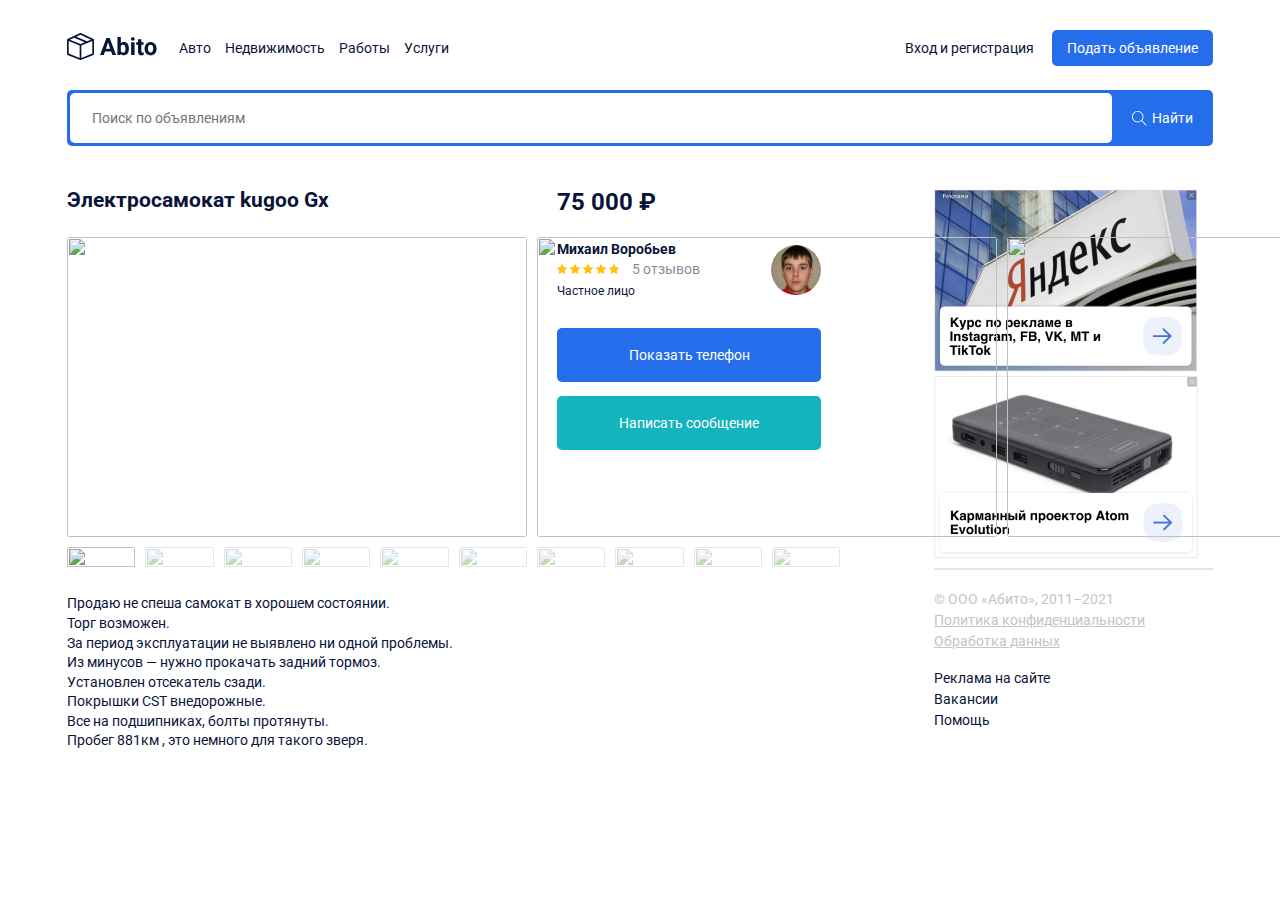
==== single.html @ 285af228 "Сверстали страницу объявления и сделали слайдер" ====
<!DOCTYPE html>
<html lang="en">

<head>
    <meta charset="UTF-8">
    <meta http-equiv="X-UA-Compatible" content="IE=edge">
    <meta name="viewport" content="width=device-width, initial-scale=1.0">
    <title>Страница объявления</title>
    <link rel="preconnect" href="https://fonts.googleapis.com">
    <link rel="preconnect" href="https://fonts.gstatic.com" crossorigin>
    <link href="https://fonts.googleapis.com/css2?family=Roboto:wght@400;700&display=swap" rel="stylesheet">
    <link rel="stylesheet" href="css/normalize.css">
    <link rel="stylesheet" href="https://unpkg.com/swiper/swiper-bundle.min.css" />
    <link rel="stylesheet" href="css/style.css">
</head>

<body>

    <header class="header container">
        <div class="navbar">

            <a href="/index.html" class="logo">
                <img src="image/logo.svg" alt="Logo Abito" class="logo-image">
            </a>

            <nav class="navbar-menu">
                <ul class="menu">
                    <li class="menu-item">
                        <a href="#" class="menu-link">Авто</a>
                    </li>
                    <li class="menu-item">
                        <a href="#" class="menu-link">Недвижимость</a>
                    </li>
                    <li class="menu-item">
                        <a href="#" class="menu-link">Работы</a>
                    </li>
                    <li class="menu-item">
                        <a href="#" class="menu-link">Услуги</a>
                    </li>
                </ul>
            </nav>

            <div class="button-group">
                <a href="#" class="button button-link">Вход и регистрация</a>
                <a href="#" class="button button-primary">Подать объявление</a>
            </div>


        </div>
        <!-- /.navbar -->
        <div class="search-panel">
            <input type="search" class="search-input" placeholder="Поиск по объявлениям">
            <button class="search-button">
                <svg class="search-icon" width="15" height="15" viewBox="0 0 15 15" fill="none"
                    xmlns="http://www.w3.org/2000/svg">
                    <g clip-path="url(#clip0)">
                        <path
                            d="M14.6506 14.0012L10.0862 9.43675C10.9465 8.43352 11.4706 7.13293 11.4706 5.71058C11.4706 2.54822 8.89765 -0.0247192 5.7353 -0.0247192C4.20353 -0.0247192 2.76265 0.571751 1.67824 1.6544C0.595589 2.73793 -0.000881376 4.17881 9.77541e-07 5.71058C9.77541e-07 8.87293 2.57294 11.4459 5.7353 11.4459C7.15765 11.4459 8.45912 10.9218 9.46235 10.0615L14.0268 14.6259L14.6506 14.0012ZM5.7353 10.5635C3.06 10.5635 0.882354 8.38675 0.882354 5.71058C0.881472 4.41352 1.38618 3.19499 2.30294 2.2791C3.21882 1.36234 4.43824 0.857634 5.7353 0.857634C8.41059 0.857634 10.5882 3.0344 10.5882 5.71058C10.5882 8.38587 8.41059 10.5635 5.7353 10.5635Z"
                            fill="white" />
                    </g>
                    <defs>
                        <clipPath id="clip0">
                            <rect width="15" height="15" fill="white" />
                        </clipPath>
                    </defs>
                </svg>

                <span class="search-button-text">Найти</span>
            </button>
        </div>
        <!-- /.search-panel -->
    </header>

    <div class="page-content container">

        <main class="main main-single">

            <div class="content">
                <h2 class="page-title single-title">Электросамокат kugoo Gx</h2>

                <!-- Сам слайдер -->
                <div style="--swiper-navigation-color: #fff; --swiper-pagination-color: #fff"
                    class="swiper-container mySwiper2">
                    <div class="swiper-wrapper">
                        <div class="swiper-slide">
                            <img src="https://swiperjs.com/demos/images/nature-1.jpg" />
                        </div>
                        <div class="swiper-slide">
                            <img src="https://swiperjs.com/demos/images/nature-2.jpg" />
                        </div>
                        <div class="swiper-slide">
                            <img src="https://swiperjs.com/demos/images/nature-3.jpg" />
                        </div>
                        <div class="swiper-slide">
                            <img src="https://swiperjs.com/demos/images/nature-4.jpg" />
                        </div>
                        <div class="swiper-slide">
                            <img src="https://swiperjs.com/demos/images/nature-5.jpg" />
                        </div>
                        <div class="swiper-slide">
                            <img src="https://swiperjs.com/demos/images/nature-6.jpg" />
                        </div>
                        <div class="swiper-slide">
                            <img src="https://swiperjs.com/demos/images/nature-7.jpg" />
                        </div>
                        <div class="swiper-slide">
                            <img src="https://swiperjs.com/demos/images/nature-8.jpg" />
                        </div>
                        <div class="swiper-slide">
                            <img src="https://swiperjs.com/demos/images/nature-9.jpg" />
                        </div>
                        <div class="swiper-slide">
                            <img src="https://swiperjs.com/demos/images/nature-10.jpg" />
                        </div>
                    </div>

                </div>
                <div thumbsSlider="" class="swiper-container mySwiper">
                    <div class="swiper-wrapper">
                        <div class="swiper-slide">
                            <img src="https://swiperjs.com/demos/images/nature-1.jpg" />
                        </div>
                        <div class="swiper-slide">
                            <img src="https://swiperjs.com/demos/images/nature-2.jpg" />
                        </div>
                        <div class="swiper-slide">
                            <img src="https://swiperjs.com/demos/images/nature-3.jpg" />
                        </div>
                        <div class="swiper-slide">
                            <img src="https://swiperjs.com/demos/images/nature-4.jpg" />
                        </div>
                        <div class="swiper-slide">
                            <img src="https://swiperjs.com/demos/images/nature-5.jpg" />
                        </div>
                        <div class="swiper-slide">
                            <img src="https://swiperjs.com/demos/images/nature-6.jpg" />
                        </div>
                        <div class="swiper-slide">
                            <img src="https://swiperjs.com/demos/images/nature-7.jpg" />
                        </div>
                        <div class="swiper-slide">
                            <img src="https://swiperjs.com/demos/images/nature-8.jpg" />
                        </div>
                        <div class="swiper-slide">
                            <img src="https://swiperjs.com/demos/images/nature-9.jpg" />
                        </div>
                        <div class="swiper-slide">
                            <img src="https://swiperjs.com/demos/images/nature-10.jpg" />
                        </div>
                    </div>
                </div>
                <div class="content-text">
                    <p>
                        Продаю не спеша самокат в хорошем состоянии.<br>
                        Торг возможен.<br>
                        За период эксплуатации не выявлено ни одной проблемы.<br>
                        Из минусов — нужно прокачать задний тормоз.<br>
                        Установлен отсекатель сзади.<br>
                        Покрышки CST внедорожные.<br>
                        Все на подшипниках, болты протянуты.<br>
                        Пробег 881км , это немного для такого зверя.
                    </p>
                </div>

            </div>
            <!-- /.content -->
            <div class="author">
                <strong class="single-price">75 000 ₽</strong>
                <div class="author-wrapper">
                    <div class="author-info">
                        <span class="author-name">Михаил Воробьев</span>
                        <div class="rating">
                            <svg width="10" height="10" viewBox="0 0 10 10" fill="none"
                                xmlns="http://www.w3.org/2000/svg">
                                <path
                                    d="M9.97393 3.83595C9.90847 3.63346 9.72887 3.48965 9.51639 3.4705L6.63011 3.20842L5.4888 0.537072C5.40465 0.341297 5.21299 0.214569 5.00005 0.214569C4.78711 0.214569 4.59545 0.341297 4.5113 0.53753L3.36999 3.20842L0.483257 3.4705C0.271154 3.4901 0.0920116 3.63346 0.0261682 3.83595C-0.0396751 4.03844 0.0211327 4.26054 0.181583 4.40054L2.36326 6.31389L1.71994 9.14775C1.67286 9.35612 1.75374 9.5715 1.92662 9.69647C2.01955 9.76361 2.12827 9.79779 2.23791 9.79779C2.33244 9.79779 2.42621 9.77231 2.51036 9.72195L5.00005 8.23396L7.48882 9.72195C7.67094 9.83152 7.90052 9.82152 8.07302 9.69647C8.24598 9.57112 8.32678 9.35566 8.27971 9.14775L7.63638 6.31389L9.81806 4.40093C9.97851 4.26054 10.0398 4.03882 9.97393 3.83595Z"
                                    fill="#FFC107" />
                            </svg>
                            <svg width="10" height="10" viewBox="0 0 10 10" fill="none"
                                xmlns="http://www.w3.org/2000/svg">
                                <path
                                    d="M9.97393 3.83595C9.90847 3.63346 9.72887 3.48965 9.51639 3.4705L6.63011 3.20842L5.4888 0.537072C5.40465 0.341297 5.21299 0.214569 5.00005 0.214569C4.78711 0.214569 4.59545 0.341297 4.5113 0.53753L3.36999 3.20842L0.483257 3.4705C0.271154 3.4901 0.0920116 3.63346 0.0261682 3.83595C-0.0396751 4.03844 0.0211327 4.26054 0.181583 4.40054L2.36326 6.31389L1.71994 9.14775C1.67286 9.35612 1.75374 9.5715 1.92662 9.69647C2.01955 9.76361 2.12827 9.79779 2.23791 9.79779C2.33244 9.79779 2.42621 9.77231 2.51036 9.72195L5.00005 8.23396L7.48882 9.72195C7.67094 9.83152 7.90052 9.82152 8.07302 9.69647C8.24598 9.57112 8.32678 9.35566 8.27971 9.14775L7.63638 6.31389L9.81806 4.40093C9.97851 4.26054 10.0398 4.03882 9.97393 3.83595Z"
                                    fill="#FFC107" />
                            </svg>
                            <svg width="10" height="10" viewBox="0 0 10 10" fill="none"
                                xmlns="http://www.w3.org/2000/svg">
                                <path
                                    d="M9.97393 3.83595C9.90847 3.63346 9.72887 3.48965 9.51639 3.4705L6.63011 3.20842L5.4888 0.537072C5.40465 0.341297 5.21299 0.214569 5.00005 0.214569C4.78711 0.214569 4.59545 0.341297 4.5113 0.53753L3.36999 3.20842L0.483257 3.4705C0.271154 3.4901 0.0920116 3.63346 0.0261682 3.83595C-0.0396751 4.03844 0.0211327 4.26054 0.181583 4.40054L2.36326 6.31389L1.71994 9.14775C1.67286 9.35612 1.75374 9.5715 1.92662 9.69647C2.01955 9.76361 2.12827 9.79779 2.23791 9.79779C2.33244 9.79779 2.42621 9.77231 2.51036 9.72195L5.00005 8.23396L7.48882 9.72195C7.67094 9.83152 7.90052 9.82152 8.07302 9.69647C8.24598 9.57112 8.32678 9.35566 8.27971 9.14775L7.63638 6.31389L9.81806 4.40093C9.97851 4.26054 10.0398 4.03882 9.97393 3.83595Z"
                                    fill="#FFC107" />
                            </svg>
                            <svg width="10" height="10" viewBox="0 0 10 10" fill="none"
                                xmlns="http://www.w3.org/2000/svg">
                                <path
                                    d="M9.97393 3.83595C9.90847 3.63346 9.72887 3.48965 9.51639 3.4705L6.63011 3.20842L5.4888 0.537072C5.40465 0.341297 5.21299 0.214569 5.00005 0.214569C4.78711 0.214569 4.59545 0.341297 4.5113 0.53753L3.36999 3.20842L0.483257 3.4705C0.271154 3.4901 0.0920116 3.63346 0.0261682 3.83595C-0.0396751 4.03844 0.0211327 4.26054 0.181583 4.40054L2.36326 6.31389L1.71994 9.14775C1.67286 9.35612 1.75374 9.5715 1.92662 9.69647C2.01955 9.76361 2.12827 9.79779 2.23791 9.79779C2.33244 9.79779 2.42621 9.77231 2.51036 9.72195L5.00005 8.23396L7.48882 9.72195C7.67094 9.83152 7.90052 9.82152 8.07302 9.69647C8.24598 9.57112 8.32678 9.35566 8.27971 9.14775L7.63638 6.31389L9.81806 4.40093C9.97851 4.26054 10.0398 4.03882 9.97393 3.83595Z"
                                    fill="#FFC107" />
                            </svg>
                            <svg width="10" height="10" viewBox="0 0 10 10" fill="none"
                                xmlns="http://www.w3.org/2000/svg">
                                <path
                                    d="M9.97393 3.83595C9.90847 3.63346 9.72887 3.48965 9.51639 3.4705L6.63011 3.20842L5.4888 0.537072C5.40465 0.341297 5.21299 0.214569 5.00005 0.214569C4.78711 0.214569 4.59545 0.341297 4.5113 0.53753L3.36999 3.20842L0.483257 3.4705C0.271154 3.4901 0.0920116 3.63346 0.0261682 3.83595C-0.0396751 4.03844 0.0211327 4.26054 0.181583 4.40054L2.36326 6.31389L1.71994 9.14775C1.67286 9.35612 1.75374 9.5715 1.92662 9.69647C2.01955 9.76361 2.12827 9.79779 2.23791 9.79779C2.33244 9.79779 2.42621 9.77231 2.51036 9.72195L5.00005 8.23396L7.48882 9.72195C7.67094 9.83152 7.90052 9.82152 8.07302 9.69647C8.24598 9.57112 8.32678 9.35566 8.27971 9.14775L7.63638 6.31389L9.81806 4.40093C9.97851 4.26054 10.0398 4.03882 9.97393 3.83595Z"
                                    fill="#FFC107" />
                            </svg>

                            <span class="rating-counter">5 отзывов</span>
                        </div>
                        <span class="author-status">Частное лицо</span>
                    </div>
                    <img src="image/author.jpg" alt="Author" class="author-avatar">
                </div>

                <div class="button-group">
                    <button class="button button-block button-primary ">Показать телефон</button>
                    <button class="button button-block button-success">Написать сообщение</button>
                </div>

            </div>
            <!-- /.author -->

        </main>


        <aside class="sidebar">
            <a href="#" class="">
                <img src="image/banner1.jpg" alt="Banner">
            </a>

            <a href="#" class="">
                <img src="image/banner2.jpg" alt="Banner">
            </a>

            <hr color="#E5E5E5">

            <footer class="footer">
                <p class="footer-text">© ООО «Абито», 2011–2021</p>
                <ul class="footer-menu">
                    <li class="footer-menu-item">
                        <a href="#" class="footer-text">Политика конфиденциальности</a>
                    </li>
                    <li class="footer-menu-item">
                        <a href="#" class="footer-text">Обработка данных</a>
                    </li>
                </ul>

                <ul class="footer-menu">
                    <li class="footer-menu-item">
                        <a href="#" class="footer-link">Реклама на сайте</a>
                    </li>
                    <li class="footer-menu-item">
                        <a href="#" class="footer-link">Вакансии</a>
                    </li>
                    <li class="footer-menu-item">
                        <a href="#" class="footer-link">Помощь</a>
                    </li>
                </ul>
            </footer>

        </aside>
    </div>
    <script src="https://unpkg.com/swiper/swiper-bundle.min.js"></script>
    <script src="js/main.js"></script>

</body>

</html>
---- css/style.css ----
body{
    font-family: 'Roboto', sans-serif;
    font-size:  14px;
    color:#0A143A;
}


.container{
    max-width: 1146px;
    margin: auto;
}

.header{
    padding-top: 30px;
    padding-bottom: 30px;
    margin-bottom: 12px;
}
.navbar{
    display: flex;
    align-items: center;
    justify-content: space-between;
    margin-bottom: 24px;
}

.navbar-menu{
    margin-right: auto;
}

.menu{
    list-style: none;
    margin: 0;
    padding-left: 22px;
    padding-right: 22px;
    display: flex;
    align-items: center;

}

.menu-item:not(:last-child){
    margin-right: 14px;
}

.menu-link{
    text-decoration: none;
    color: inherit;
}

.button{
    text-decoration: none;
    display: inline-block;
    padding: 10px 15px;
    cursor: pointer;
}

.button-link{
    color: inherit;
}

.button-primary{
    background: #256EEB;
    border-radius: 5px;
    color: white;
}

.search-panel{
    height: 50px;
    background: #256EEB;
    border-radius: 5px;
    display: flex;
    padding: 3px;
}

.search-input{
    flex-grow: 1;
    background: #FFFFFF;
    border-radius: 5px;
    outline: none;
    border: none;
    padding-left: 22px;
    padding-right: 22px;
}

.search-button{
    background: #256EEB;
    border: none;
    outline: none;
    color:white;
    padding-left: 20px;
    padding-right: 17px;
    display: flex;
    align-items: center;

}

.search-button-text{
    margin-left: 5px;
}

.page-content{
    display: grid;
    grid-template-columns: 9fr 3fr;
    grid-column-gap: 30px;
}

.card-image{
    border-radius: 10px;
    width: 264px;
    height: 178px;
    object-fit: cover;
}

.cards{
    display: flex;
    flex-wrap: wrap;
}

.card{
    margin-bottom: 20px;
}
.card:not(:nth-child(3n)){
    margin-right: 20px;
}


.card-title{
    font-size: 16px;
    line-height: 19px;
    color: #256EEB;
    margin-top: 12px;
    margin-bottom: 5px;
    
}
.card-header{
    display: flex;
    align-items: center;
    justify-content: space-between;
    max-width: 264px;
}

.like{
    background-color: #fff;
    border: none;
    cursor: pointer;
    margin-left: 15px;
}

.card-link{
    text-decoration: none;
}

.card-price{
    font-size: 16px;
    line-height: 19px;
    margin-bottom: 10px;
    display: block;
}

.card-text{
    font-size: 14px;
    line-height: 16px;
    color: #C4C4C4;
    margin-bottom: 4px;
    margin-top: 0;
}
.sidebar .page-title{
    font-size: 18px;
    line-height: 21px;
}
.service{
    margin-bottom: 25px;
}

.service-title{
    font-weight: bold;
    font-size: 14px;
    line-height: 16px;
    margin-top: 7px;
    margin-bottom: 5px;
}

.service-text{
    font-size: 14px;
    line-height: 16px;
    max-width: 217px;
}

.footer-text{
    display: inline-block;
    font-size: 14px;
    line-height: 16px;
    color: #C4C4C4;
    margin-bottom: 5px;
}

.footer-menu{
    margin: 0;
    padding: 0;
    list-style: none;
    margin-bottom: 16px;
}

.footer-link{
    color: inherit;
    text-decoration: none;
    display: inline-block;
    margin-bottom: 5px;
}

.main-single{
    display:flex;
    align-items: flex-start;
}

.content {
    max-width: 460px;
    margin-right: 30px;
}


.swiper-container {
    width: 100%;
    height: 300px;
    margin-left: auto;
    margin-right: auto;
  }

.swiper-slide {
    background-size: cover;
    background-position: center;
  }

.mySwiper2 {
    width: 100%;
    border-radius: 10px;
  }

.mySwiper {
    height: 20%;
    box-sizing: border-box;
    padding: 10px 0;
  }

.mySwiper .swiper-slide {
    width: 25%;
    height: 100%;
    opacity: 0.4;
    border-radius: 10px;
  }

.mySwiper .swiper-slide-thumb-active {
    opacity: 1;
  }

.swiper-slide img {
    display: block;
    width: 100%;
    height: 100%;
    object-fit: cover;
    border-radius: 3px;
  }

.content-text{
    font-size: 14px;
    line-height: 140%;
  }

.author{
    min-width: 264px;
}

.author-wrapper{
    display: flex;
    align-items: center;
    justify-content: space-between;
    margin-top: 25px;
    margin-bottom: 30px;

}
.author-avatar{
    width: 50px;
    height: 50px;
    object-fit: cover;
    border-radius: 50%;
}

.author-name{
    font-weight: bold;
    font-size: 14px;
    line-height: 16px;
    display: block;
    margin-bottom: 4px;
}

.rating{
    margin-bottom: 5px;
}

.rating-counter{
    color: #0A143A;
    opacity: 0.5;
    margin-left: 10px;
}

.author-status{
    font-size: 12px;
    line-height: 14px;
}

.single-price{
    font-size: 24px;
    line-height: 28px;
    margin-top: 0;
    margin-bottom: 25px;
    display: block;
}

.page-title{
    margin-top: 0;
    margin-bottom: 25px;
}

.button-block{
    display: block;
    width: 100%;
    height: 54px;
    margin-bottom: 14px;
    border: none;
}

.button-success{
    background-color: #14B4BE;
    border-radius: 5px;
    color: #fff;
}
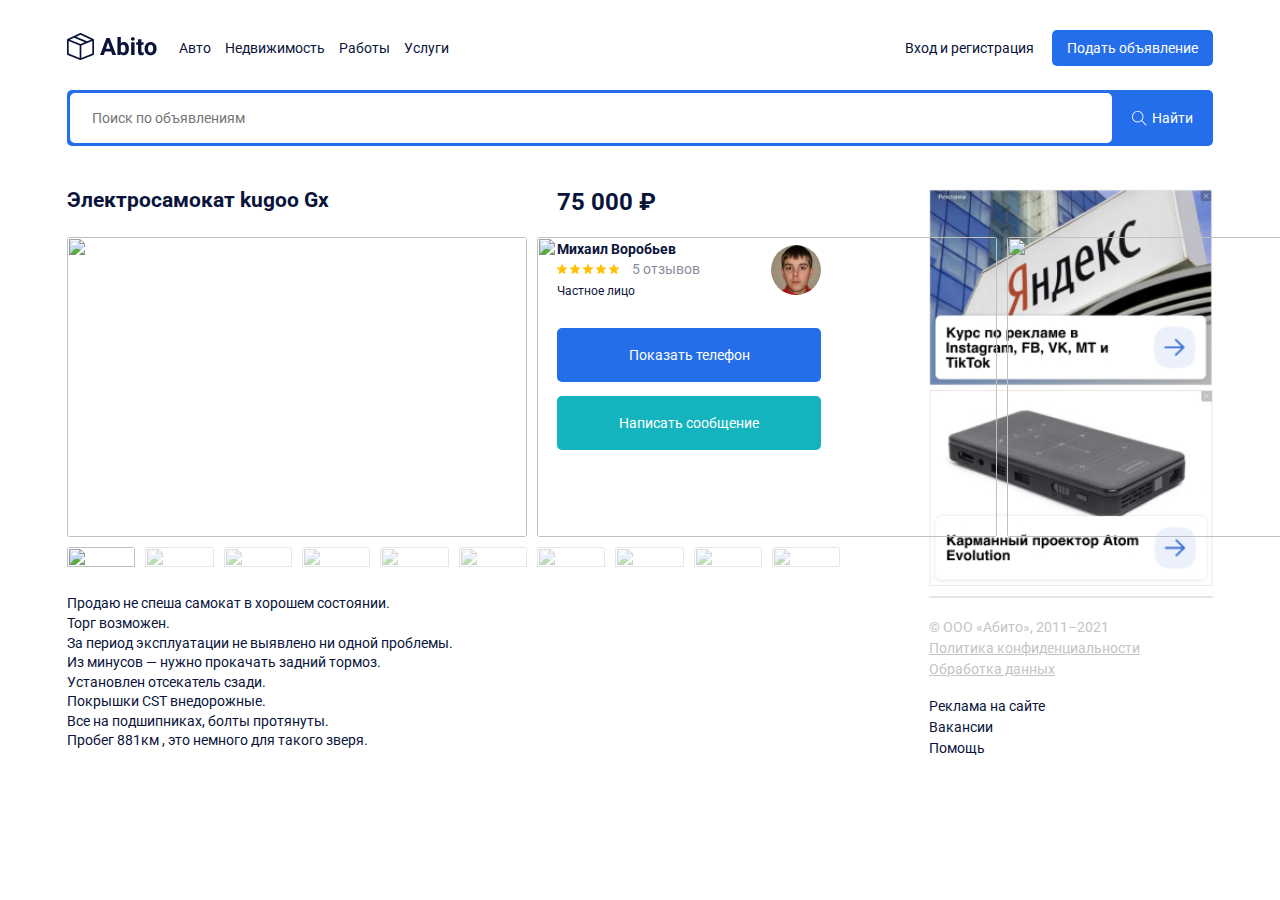
==== commit 5e5f5711: "Add files via upload" ====
--- a/single.html
+++ b/single.html
@@ -23,27 +23,52 @@
                 <img src="image/logo.svg" alt="Logo Abito" class="logo-image">
             </a>
 
-            <nav class="navbar-menu">
-                <ul class="menu">
-                    <li class="menu-item">
-                        <a href="#" class="menu-link">Авто</a>
-                    </li>
-                    <li class="menu-item">
-                        <a href="#" class="menu-link">Недвижимость</a>
-                    </li>
-                    <li class="menu-item">
-                        <a href="#" class="menu-link">Работы</a>
-                    </li>
-                    <li class="menu-item">
-                        <a href="#" class="menu-link">Услуги</a>
-                    </li>
-                </ul>
-            </nav>
-
-            <div class="button-group">
-                <a href="#" class="button button-link">Вход и регистрация</a>
-                <a href="#" class="button button-primary">Подать объявление</a>
-            </div>
+            <div class="navbar-panel">
+
+                <button class="close-menu">
+                    <svg width="15" height="16" viewBox="0 0 15 16" fill="none" xmlns="http://www.w3.org/2000/svg">
+                        <path d="M0.5 1L14.5 15M0.5 15L14.5 1" stroke="black" />
+                    </svg>
+                </button>
+
+
+                <nav class="navbar-menu">
+                    <ul class="menu">
+                        <li class="menu-item">
+                            <a href="#" class="menu-link">Авто</a>
+                        </li>
+                        <li class="menu-item">
+                            <a href="#" class="menu-link">Недвижимость</a>
+                        </li>
+                        <li class="menu-item">
+                            <a href="#" class="menu-link">Работы</a>
+                        </li>
+                        <li class="menu-item">
+                            <a href="#" class="menu-link">Услуги</a>
+                        </li>
+                    </ul>
+                </nav>
+
+                <div class="button-group">
+                    <a href="#" class="button button-link">Вход и регистрация</a>
+                    <a href="#" class="button button-primary">Подать объявление</a>
+                </div>
+
+            </div>
+
+            <button class="menu-button">
+                <svg width="30" height="30" viewBox="0 0 30 30" fill="none" xmlns="http://www.w3.org/2000/svg">
+                    <path
+                        d="M0.937476 9.37501H29.0624C29.58 9.37501 29.9999 8.95498 29.9999 8.43754C29.9999 7.92002 29.5799 7.50006 29.0624 7.50006H0.937476C0.419955 7.50006 0 7.92009 0 8.43754C0 8.95498 0.420033 9.37501 0.937476 9.37501Z"
+                        fill="black" />
+                    <path
+                        d="M29.0624 14.0626H0.937476C0.419955 14.0626 0 14.4826 0 15C0 15.5175 0.420033 15.9375 0.937476 15.9375H29.0624C29.58 15.9375 29.9999 15.5175 29.9999 15C29.9999 14.4826 29.58 14.0626 29.0624 14.0626Z"
+                        fill="black" />
+                    <path
+                        d="M29.0625 20.625H10.3125C9.79495 20.625 9.375 21.0451 9.375 21.5625C9.375 22.08 9.79503 22.5 10.3125 22.5H29.0625C29.58 22.5 29.9999 22.0799 29.9999 21.5625C30 21.045 29.58 20.625 29.0625 20.625Z"
+                        fill="black" />
+                </svg>
+            </button>
 
 
         </div>
@@ -220,14 +245,16 @@
 
 
         <aside class="sidebar">
-            <a href="#" class="">
-                <img src="image/banner1.jpg" alt="Banner">
-            </a>
-
-            <a href="#" class="">
-                <img src="image/banner2.jpg" alt="Banner">
-            </a>
-
+            <div class="right-bar">
+                <a href="#">
+                    <img class="right-menu" src="image/banner1.jpg" alt="Banner">
+                </a>
+
+                <a href="#">
+                    <img class="right-menu" src="image/banner2.jpg" alt="Banner">
+                </a>
+
+            </div>
             <hr color="#E5E5E5">
 
             <footer class="footer">
--- a/css/style.css
+++ b/css/style.css
@@ -20,6 +20,12 @@
     align-items: center;
     justify-content: space-between;
     margin-bottom: 24px;
+}
+
+.navbar-panel{
+    flex-grow: 1;
+    display: flex;
+    align-items: center;
 }
 
 .navbar-menu{
@@ -99,7 +105,7 @@
 .page-content{
     display: grid;
     grid-template-columns: 9fr 3fr;
-    grid-column-gap: 30px;
+    grid-column-gap: 10px;
 }
 
 .card-image{
@@ -116,11 +122,8 @@
 
 .card{
     margin-bottom: 20px;
-}
-.card:not(:nth-child(3n)){
     margin-right: 20px;
 }
-
 
 .card-title{
     font-size: 16px;
@@ -331,4 +334,130 @@
     background-color: #14B4BE;
     border-radius: 5px;
     color: #fff;
+}
+.menu-button{
+    background-color: #fff;
+    border: none;
+    outline: none;
+    cursor: pointer;
+    display: none;
+}
+.close-menu{
+    display:none;
+}
+.right-menu{
+    width: 100%;
+}
+@media (max-width:1200px){
+    .container{
+        max-width: 960px;
+    }
+    .card{
+        width: 45%;
+        
+    }
+    .card-image{
+        width: 100%;
+        height: 200px;
+    }
+    .card-header{
+        max-width: 100%;
+    }
+    .content{
+        width: 50%;   
+    }
+}
+
+@media (max-width:992px){
+    .container{
+        max-width: 740px;
+    }
+    .card-image{
+        height: 150px;
+    }
+    .content{
+        width: 50%;   
+    }
+    
+}
+
+@media (max-width:768px){
+    .container{
+        max-width: 560px;
+    }
+    .card{
+        width: 100%;
+    }
+    .page-content{
+        grid-template-columns: 8fr 4fr;
+    }
+    .menu-button{
+        display: block;
+    }
+    .close-menu{
+        display:block;
+        position:absolute;
+        right: 30px;
+        top: 30px;
+        cursor: pointer;
+        background-color: #fff;
+        border: none;
+        outline: none;
+
+    }
+    .navbar-panel{
+        position: fixed;
+        right: 0;
+        top: 0;
+        width: 100%;
+        height: 100%;
+        background-color: #fff;
+        z-index: 9;
+        flex-direction: column;
+        align-items: center;
+        justify-content: center;
+        transition: transform 0.2s, opacity 0.2s;
+        transform:translateX(100%);
+        opacity: 0;
+    }
+    .navbar-menu{
+        margin-left: auto;
+        margin-bottom: 20px;
+    }
+    .is-open{
+        transform:translateX(0%);
+        opacity: 1;
+    }
+    .menu{
+        flex-direction: column;
+        align-items: center;
+        justify-content:center;
+    }
+    .menu-item:not(:last-child){
+        margin-right: 0;
+        margin-bottom: 10px;
+    }
+    .button-group{
+        display: flex;
+        flex-direction: column;
+    }
+}
+
+
+@media (max-width:576px){
+    .container{
+        max-width: 90%;
+    }
+    .page-content{
+        grid-template-columns: 12fr;
+    }
+    .card-image{
+        height: 250px;
+    }
+    .card{
+        margin-right: 0;
+    }
+    .search-button-text{
+        display: none;
+    }
 }